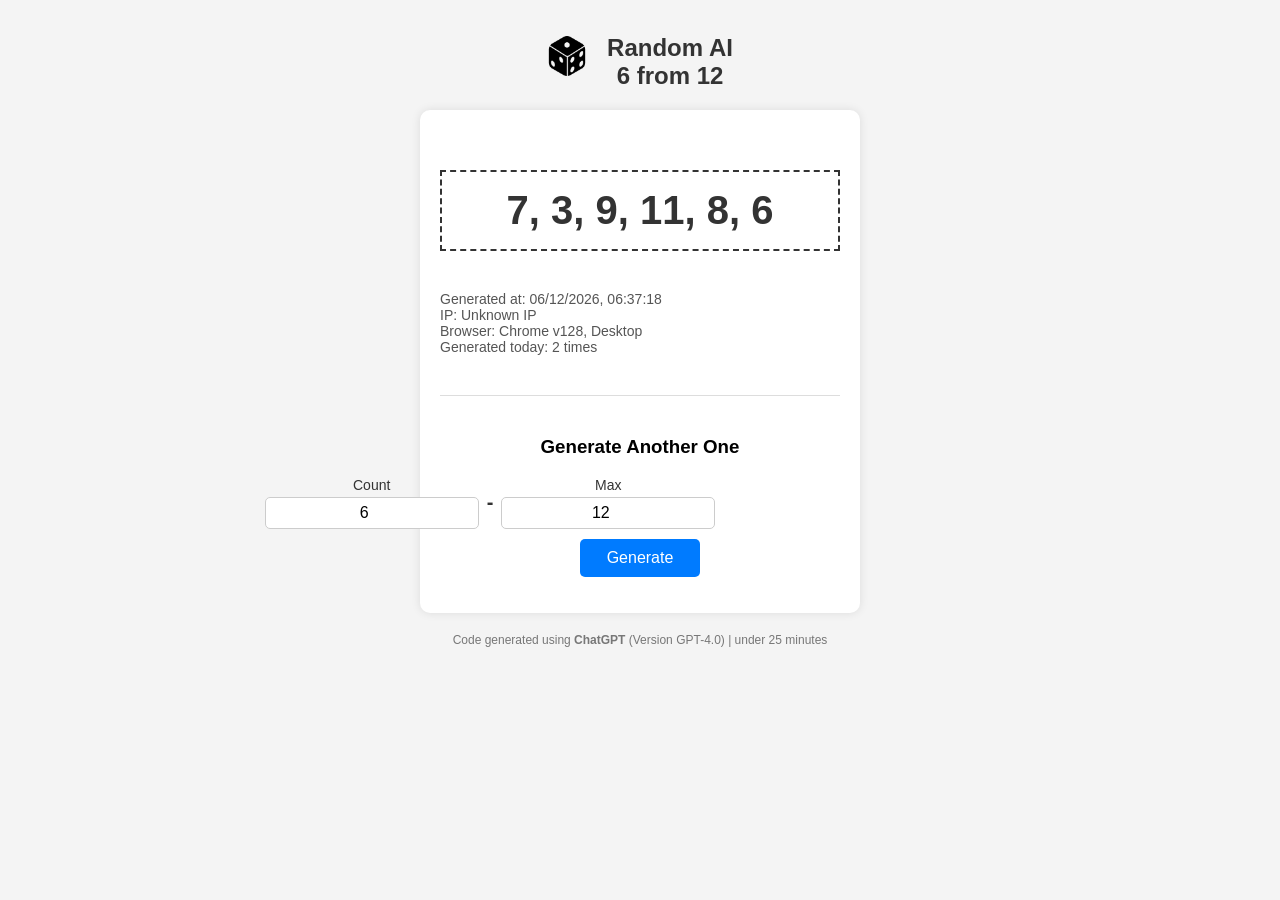
==== random-ai/index.html @ 32b6ad74 "Update index.html" ====
<!DOCTYPE html>
<html lang="en">
<head>
    <meta charset="UTF-8">
    <meta name="viewport" content="width=device-width, initial-scale=1.0">
    <title>Random AI Number Generator</title>
    <link rel="icon" href="dice.png" type="image/png">
    <style>
        body {
            font-family: Arial, sans-serif;
            background-color: #f4f4f4;
            text-align: center;
            padding: 10px;
        }
        .logo {
            font-size: 50px;
            margin-bottom: 10px;
        }
        .title {
            font-size: 24px;
            font-weight: bold;
            color: #333;
            margin-bottom: 20px;
        }
        .container {
            background: white;
            padding: 20px;
            border-radius: 10px;
            box-shadow: 0px 0px 10px rgba(0, 0, 0, 0.1);
            max-width: 400px;
            margin: auto;
        }
        #result {
            font-size: 40px;
            font-weight: bold;
            color: #333;
            padding: 16px;
            border: 2px dashed #333;
        }
        #info {
            font-size: 14px;
            color: #555;
            text-align: left;
        }
        .input-group {
            display: flex;
            align-items: center;
            justify-content: center;
            margin-top: 10px;
            gap: 8px;
            max-width: 100px;
        }
        .input-group label {
            font-size: 14px;
            color: #333;
            display: block;
            margin-bottom: 4px;
        }
        .input-container {
            display: flex;
            flex-direction: column;
            align-items: left;
        }
        .input-group input {
            padding: 6px;
            border-radius: 5px;
            border: 1px solid #ccc;
            font-size: 16px;
            text-align: center;
        }
        .dash {
            font-size: 20px;
            font-weight: bold;
            color: #333;
        }
        button {
            background-color: #007BFF;
            color: white;
            border: none;
            padding: 10px;
            font-size: 16px;
            border-radius: 5px;
            cursor: pointer;
            margin-top: 10px;
            width: 120px;
        }
        button:hover {
            background-color: #0056b3;
        }
        .separator {
            border-top: 1px solid #ddd;
            margin: 40px 0;
        }
        footer {
            font-size: 12px;
            color: #777;
            margin-top: 20px;
        }
    </style>
</head>
<body>

    <div style="display: flex; align-items: center; justify-content: center; gap: 10px;">
        <div class="logo"> <img src="dice.png" alt="Dice Icon" style="width: 40px; height: 40px; margin-right: 10px;"> </div>
        <h1 id="pageTitle" class="title">Random AI<br> <span id="dynamicTitle">numbers Generator</span></h1>
    </div>

    <div class="container">
        <p id="result">generating ...</p>
        <p id="info"></p>

        <div class="separator"></div>

        <h3>Generate Another One</h3>

        <form id="randomForm">
            <div class="input-group">
                <div class="input-container">
                    <label for="count">Count</label>
                    <input type="number" id="count" name="count" min="1" required>
                </div>
                <span class="dash">-</span>
                <div class="input-container">
                    <label for="max">Max</label>
                    <input type="number" id="max" name="max" min="1" required>
                </div>
            </div>
            <button type="submit">Generate</button>
        </form>

        <p id="errorMessage" class="error"></p>
    </div>

    <footer>
        <p>Code generated using <strong>ChatGPT</strong> (Version GPT-4.0) | under 25 minutes</p>
    </footer>

    <script>
        function getValuesFromURL() {
            const params = new URLSearchParams(window.location.search);
            const values = params.get('values');
            if (values) {
                return values.split('-').map(Number);
            }
            return [6, 12]; 
        }

        function updateTitles(count, max) {
            document.title = `Random AI ${count} from ${max} Number Generator`;
            document.getElementById('dynamicTitle').innerHTML = `<b>${count}</b> from <b>${max}</b>`;
            document.getElementById('result').innerText = `generating ${count}/${max}...`;
        }

        async function getIP() {
            try {
                let response = await fetch("https://api64.ipify.org?format=json");
                let data = await response.json();
                return data.ip;
            } catch (error) {
                return "Unknown IP";
            }
        }

        async function generateNumbers(count, max) {
            if (count > max) {
                document.getElementById("result").innerText = "Error: Count cannot be greater than Max!";
                return;
            }

            let numbers = [];
            while (numbers.length < count) {
                let num = Math.floor(Math.random() * max) + 1;
                if (!numbers.includes(num)) {
                    numbers.push(num);
                }
            }

            let ip = await getIP();
            let now = new Date();
            let timestamp = now.toLocaleString('en-GB', { timeZone: 'Europe/Bucharest' });

            let ua = navigator.userAgent;
            let device = /Android|iPhone/i.test(ua) ? "Mobile" : "Desktop";
            let browser = /Chrome/.test(ua) ? "Chrome" : /Firefox/.test(ua) ? "Firefox" : /Safari/.test(ua) ? "Safari" : "Unknown";
            let version = ua.match(/(Chrome|Firefox|Safari)\/(\d+)/);
            let browserVersion = version ? version[2] : "Unknown";

            document.getElementById("result").innerText = numbers.join(", ");
            document.getElementById("info").innerText = 
                `Generated at: ${timestamp}\nIP: ${ip}\nBrowser: ${browser} v${browserVersion}, ${device}`;

            updateHistory();
        }

        function prefillForm() {
            const [count, max] = getValuesFromURL();
            document.getElementById('count').value = count;
            document.getElementById('max').value = max;
            updateTitles(count, max);
        }

        document.getElementById('randomForm').onsubmit = function(event) {
            event.preventDefault();
            const count = parseInt(document.getElementById('count').value);
            const max = parseInt(document.getElementById('max').value);

            if (count <= 0 || max <= 0) {
                document.getElementById("errorMessage").innerText = "Error: Both Count and Max must be greater than 0.";
                return;
            }

            if (count > max) {
                document.getElementById("errorMessage").innerText = "Error: Count must be less than or equal to Max.";
                return;
            }

            document.getElementById("errorMessage").innerText = "";

            generateNumbers(count, max);

            let newUrl = `?values=${count}-${max}`;
            window.history.pushState({}, '', newUrl);
        }

        function updateHistory() {
            let today = new Date().toISOString().split('T')[0];
            let history = JSON.parse(localStorage.getItem('history')) || {};
            history[today] = (history[today] || 0) + 1;
            localStorage.setItem('history', JSON.stringify(history));
            document.getElementById("info").innerText += `\nGenerated today: ${history[today]} times`;
        }

        window.onload = function() {
            prefillForm();
            const [count, max] = getValuesFromURL();
            if (count && max) {
                generateNumbers(count, max);
            }
            updateHistory();
        };
    </script>

</body>
</html>
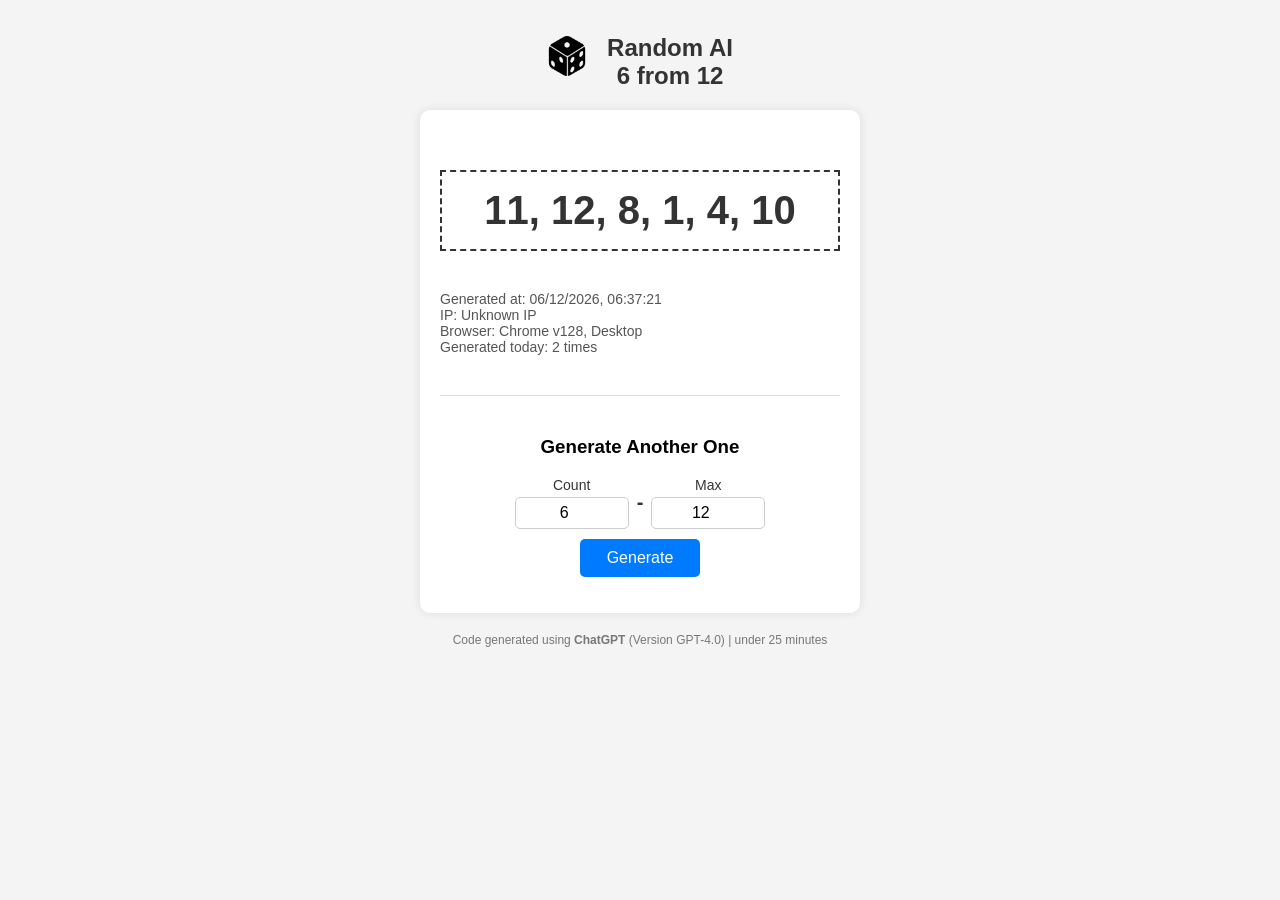
==== commit d26292e6: "Update index.html" ====
--- a/random-ai/index.html
+++ b/random-ai/index.html
@@ -48,7 +48,6 @@
             justify-content: center;
             margin-top: 10px;
             gap: 8px;
-            max-width: 100px;
         }
         .input-group label {
             font-size: 14px;
@@ -67,6 +66,7 @@
             border: 1px solid #ccc;
             font-size: 16px;
             text-align: center;
+            max-width: 100px;
         }
         .dash {
             font-size: 20px;
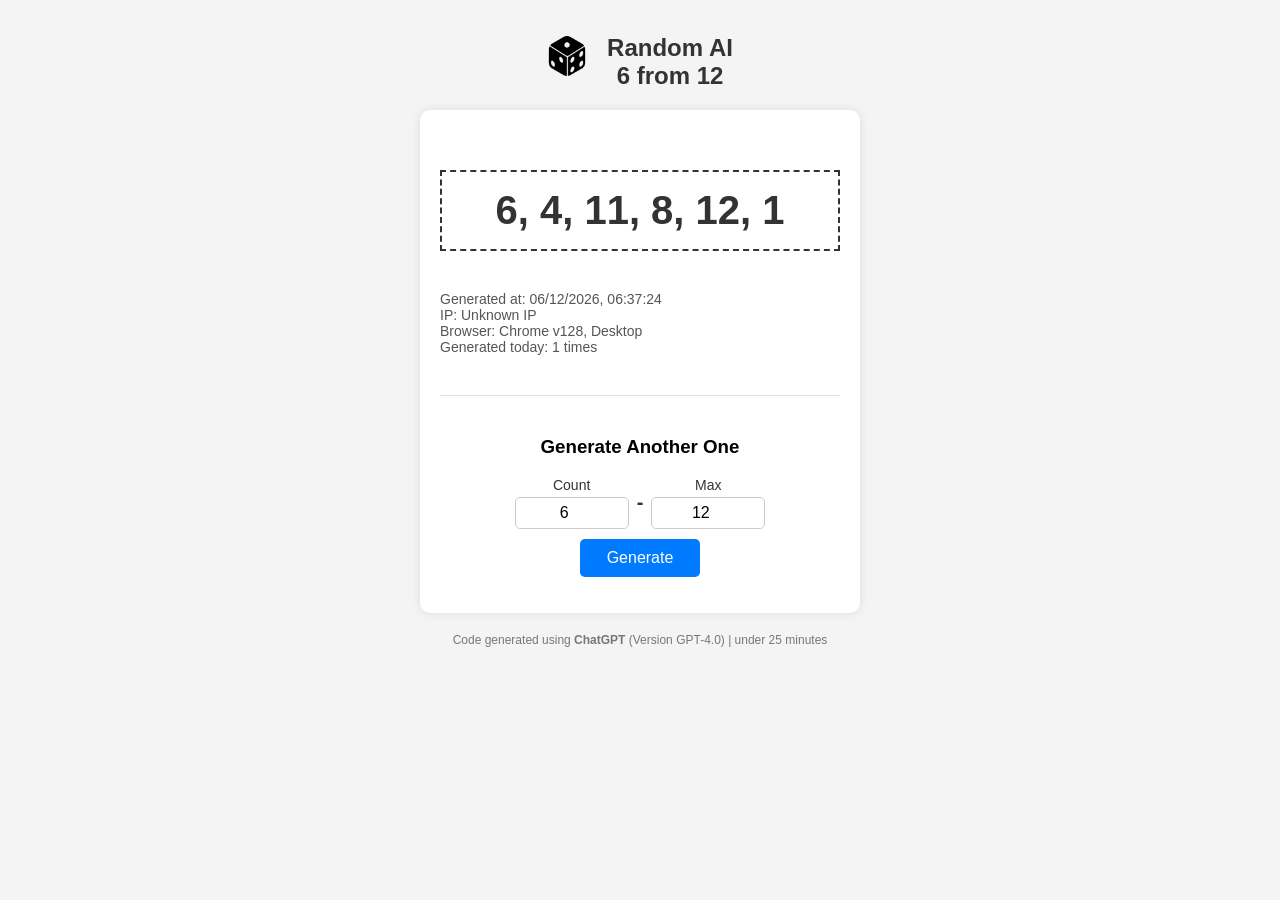
==== commit a703a209: "fix update hiostory called on load" ====
--- a/random-ai/index.html
+++ b/random-ai/index.html
@@ -236,7 +236,6 @@
             if (count && max) {
                 generateNumbers(count, max);
             }
-            updateHistory();
         };
     </script>
 
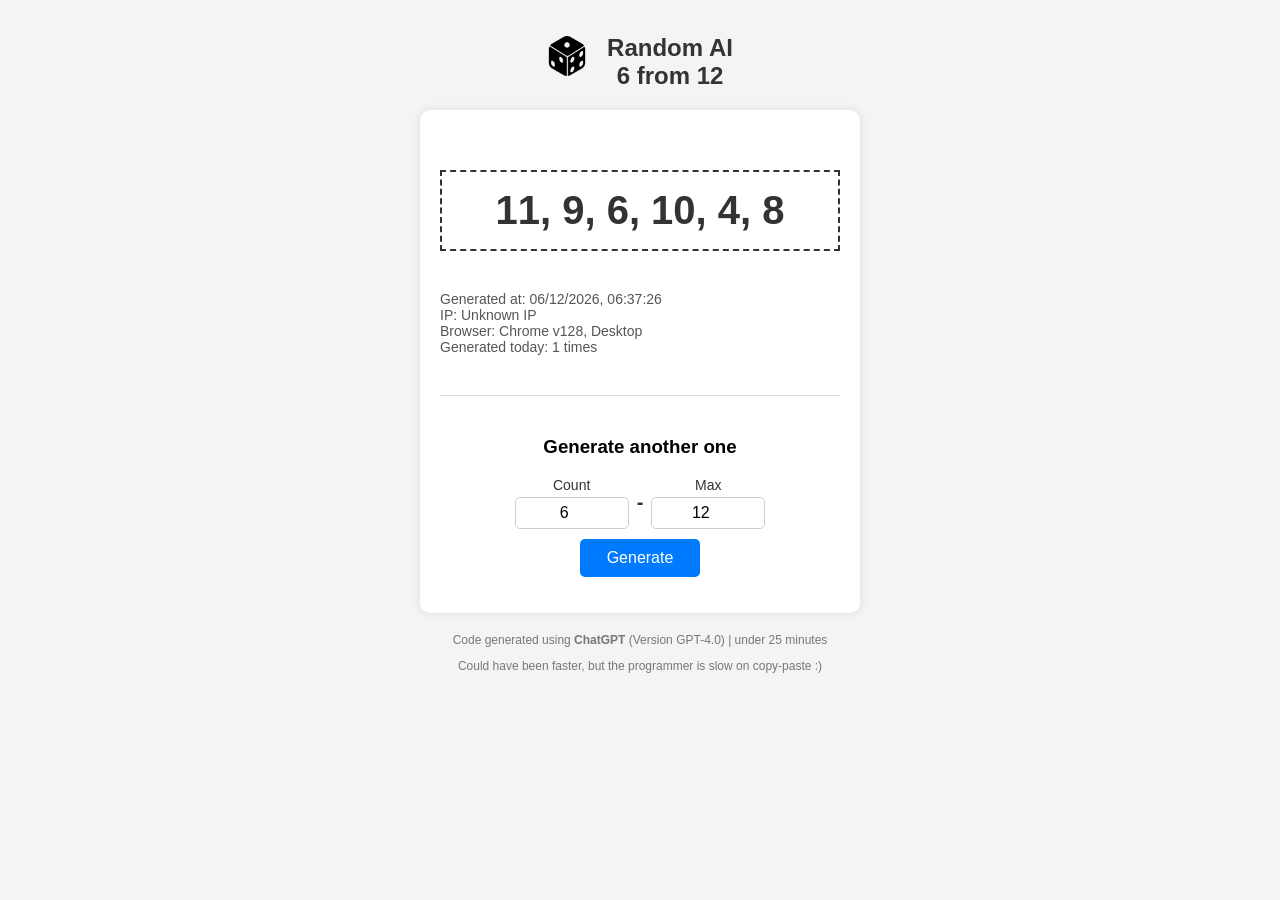
==== commit 2596957c: "Update index.html" ====
--- a/random-ai/index.html
+++ b/random-ai/index.html
@@ -96,6 +96,10 @@
             color: #777;
             margin-top: 20px;
         }
+        .footer .subnote {
+            font-size: 10px;
+            color: #999;
+        }
     </style>
 </head>
 <body>
@@ -111,7 +115,7 @@
 
         <div class="separator"></div>
 
-        <h3>Generate Another One</h3>
+        <h3>Generate another one</h3>
 
         <form id="randomForm">
             <div class="input-group">
@@ -133,6 +137,7 @@
 
     <footer>
         <p>Code generated using <strong>ChatGPT</strong> (Version GPT-4.0) | under 25 minutes</p>
+        <div class="subnote">Could have been faster, but the programmer is slow on copy-paste :)</div>
     </footer>
 
     <script>
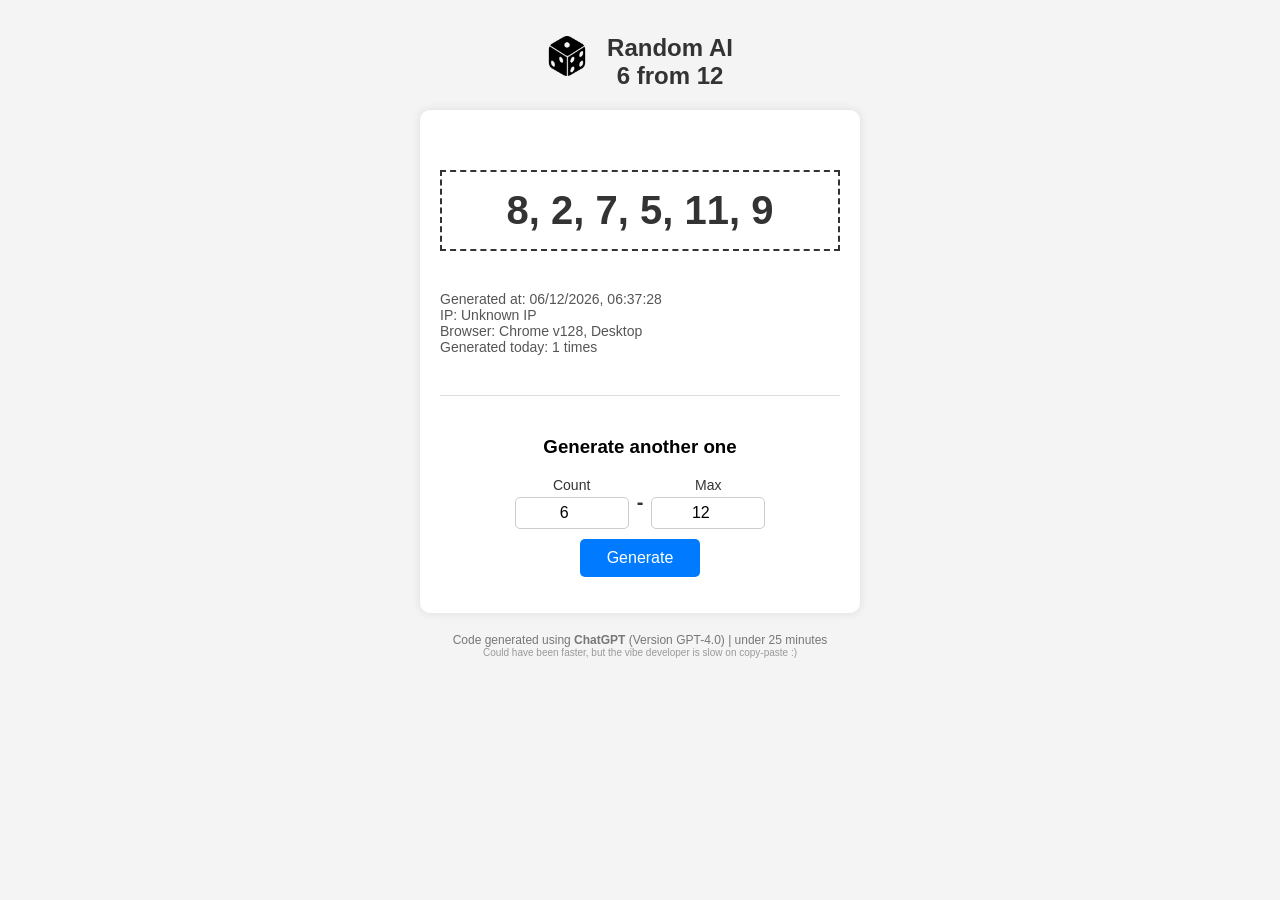
==== commit 6d16228e: "Update index.html" ====
--- a/random-ai/index.html
+++ b/random-ai/index.html
@@ -96,7 +96,7 @@
             color: #777;
             margin-top: 20px;
         }
-        .footer .subnote {
+        footer .subnote {
             font-size: 10px;
             color: #999;
         }
@@ -136,8 +136,8 @@
     </div>
 
     <footer>
-        <p>Code generated using <strong>ChatGPT</strong> (Version GPT-4.0) | under 25 minutes</p>
-        <div class="subnote">Could have been faster, but the programmer is slow on copy-paste :)</div>
+        <div>Code generated using <strong>ChatGPT</strong> (Version GPT-4.0) | under 25 minutes</div>
+        <div class="subnote">Could have been faster, but the vibe developer is slow on copy-paste :)</div>
     </footer>
 
     <script>
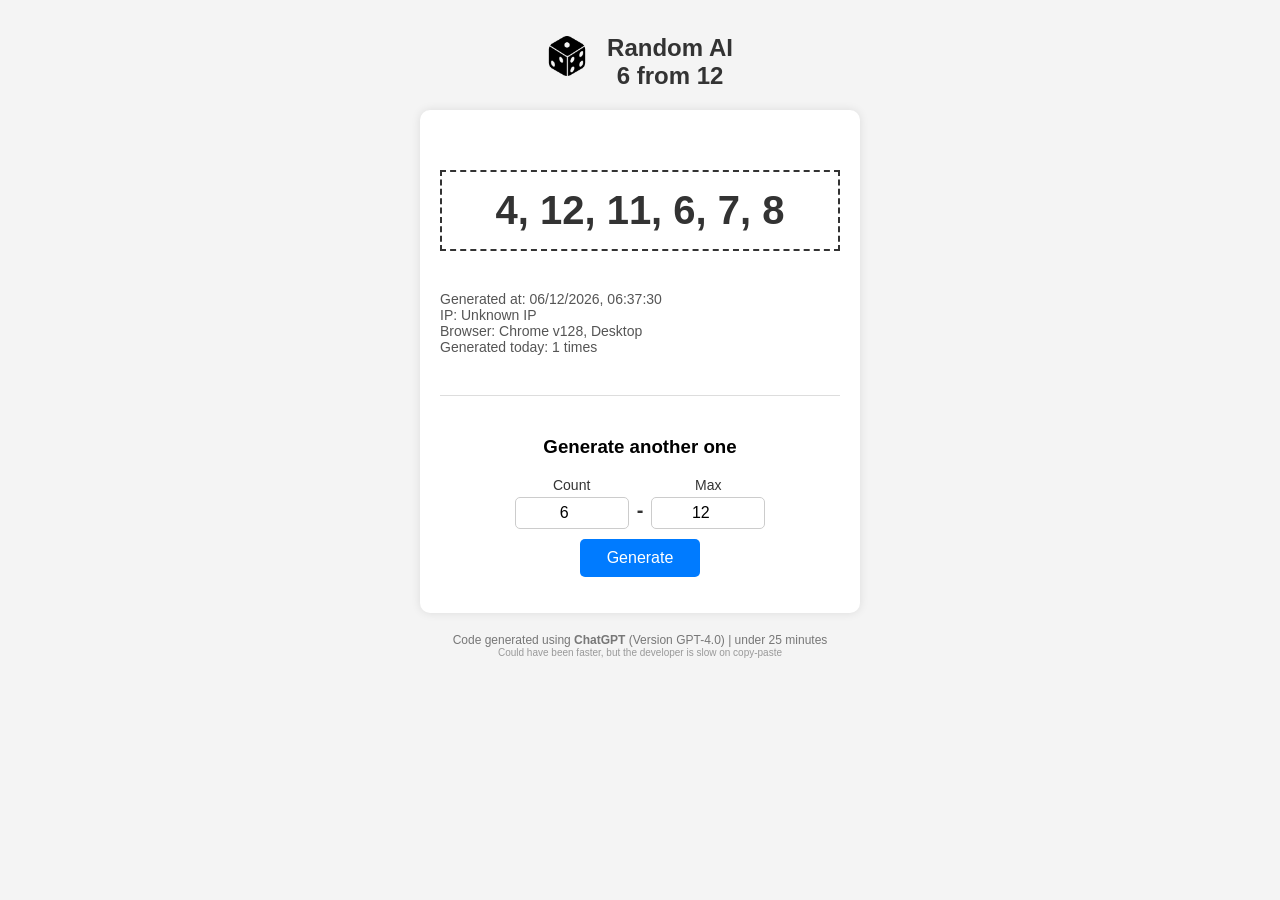
==== commit 3c64adec: "Update index.html" ====
--- a/random-ai/index.html
+++ b/random-ai/index.html
@@ -72,6 +72,7 @@
             font-size: 20px;
             font-weight: bold;
             color: #333;
+            padding-top: 16px;
         }
         button {
             background-color: #007BFF;
@@ -137,7 +138,7 @@
 
     <footer>
         <div>Code generated using <strong>ChatGPT</strong> (Version GPT-4.0) | under 25 minutes</div>
-        <div class="subnote">Could have been faster, but the vibe developer is slow on copy-paste :)</div>
+        <div class="subnote">Could have been faster, but the developer is slow on copy-paste</div>
     </footer>
 
     <script>
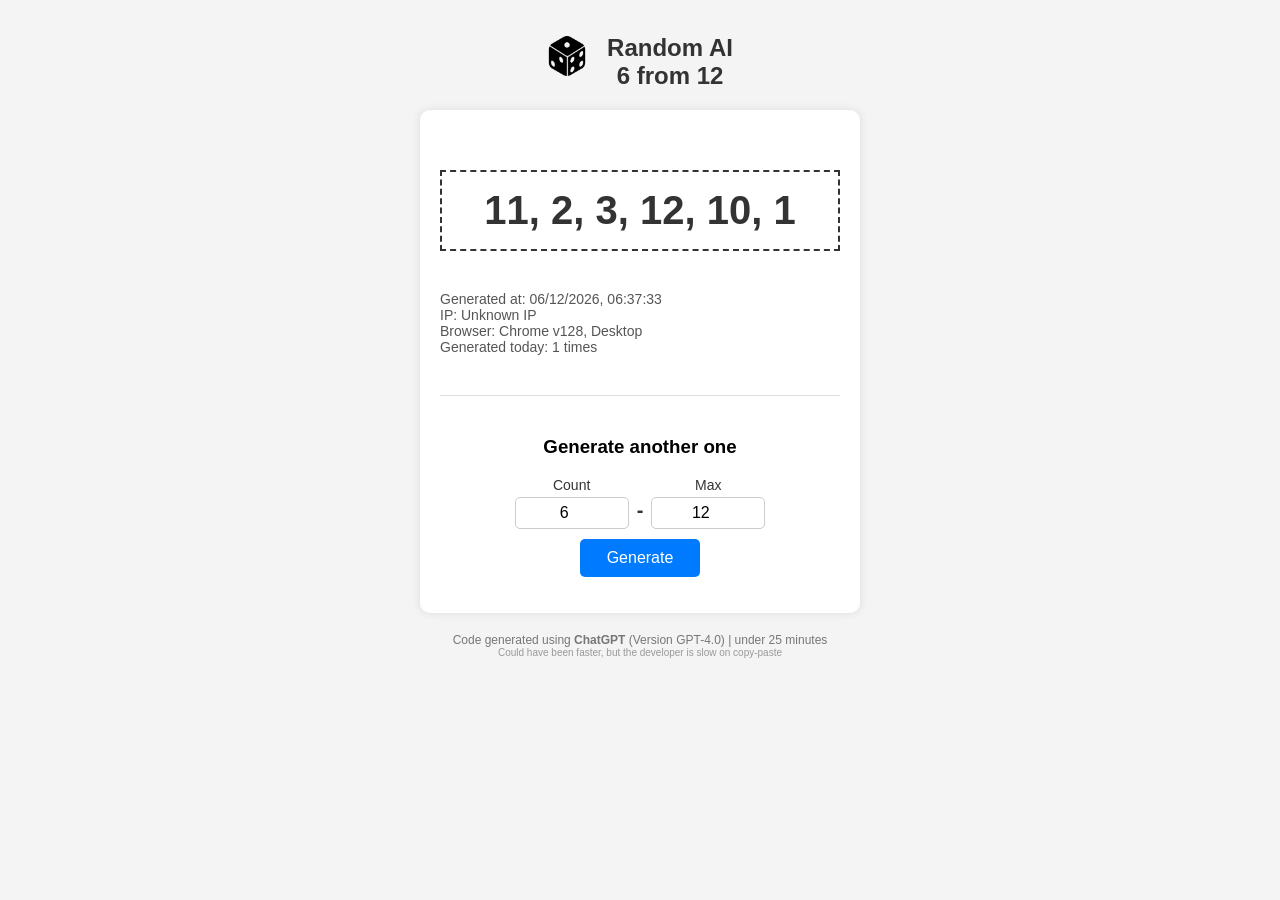
==== commit 038e94d0: "validate" ====
--- a/random-ai/index.html
+++ b/random-ai/index.html
@@ -146,7 +146,10 @@
             const params = new URLSearchParams(window.location.search);
             const values = params.get('values');
             if (values) {
-                return values.split('-').map(Number);
+                let [count, max] = values.split('-').map(Number);
+                if (!isNaN(count) && !isNaN(max) && count > 0 && max > 0 && count <= max) {
+                    return [count, max];
+                }
             }
             return [6, 12]; 
         }
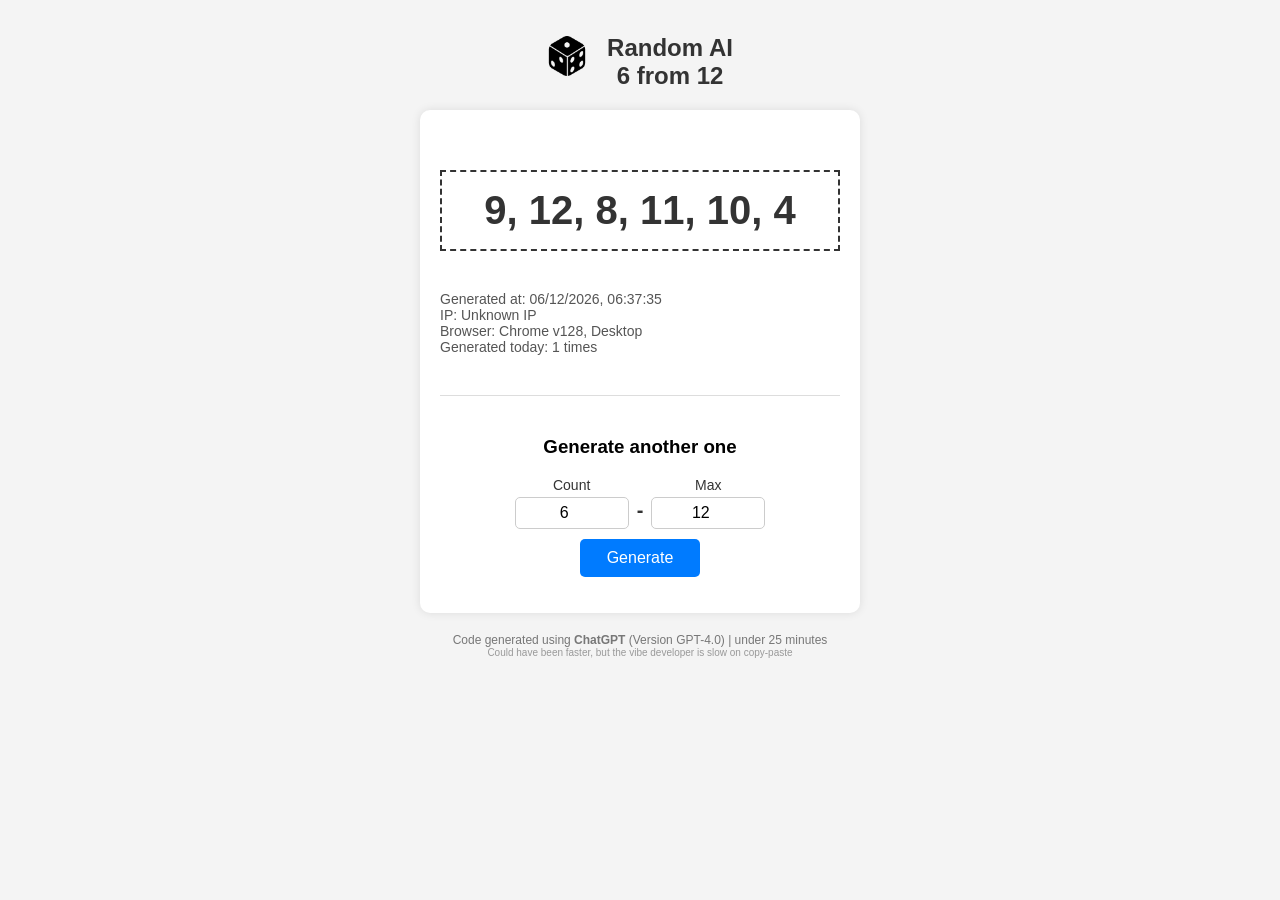
==== commit 1b013965: "Update index.html" ====
--- a/random-ai/index.html
+++ b/random-ai/index.html
@@ -138,7 +138,7 @@
 
     <footer>
         <div>Code generated using <strong>ChatGPT</strong> (Version GPT-4.0) | under 25 minutes</div>
-        <div class="subnote">Could have been faster, but the developer is slow on copy-paste</div>
+        <div class="subnote">Could have been faster, but the vibe developer is slow on copy-paste</div>
     </footer>
 
     <script>
